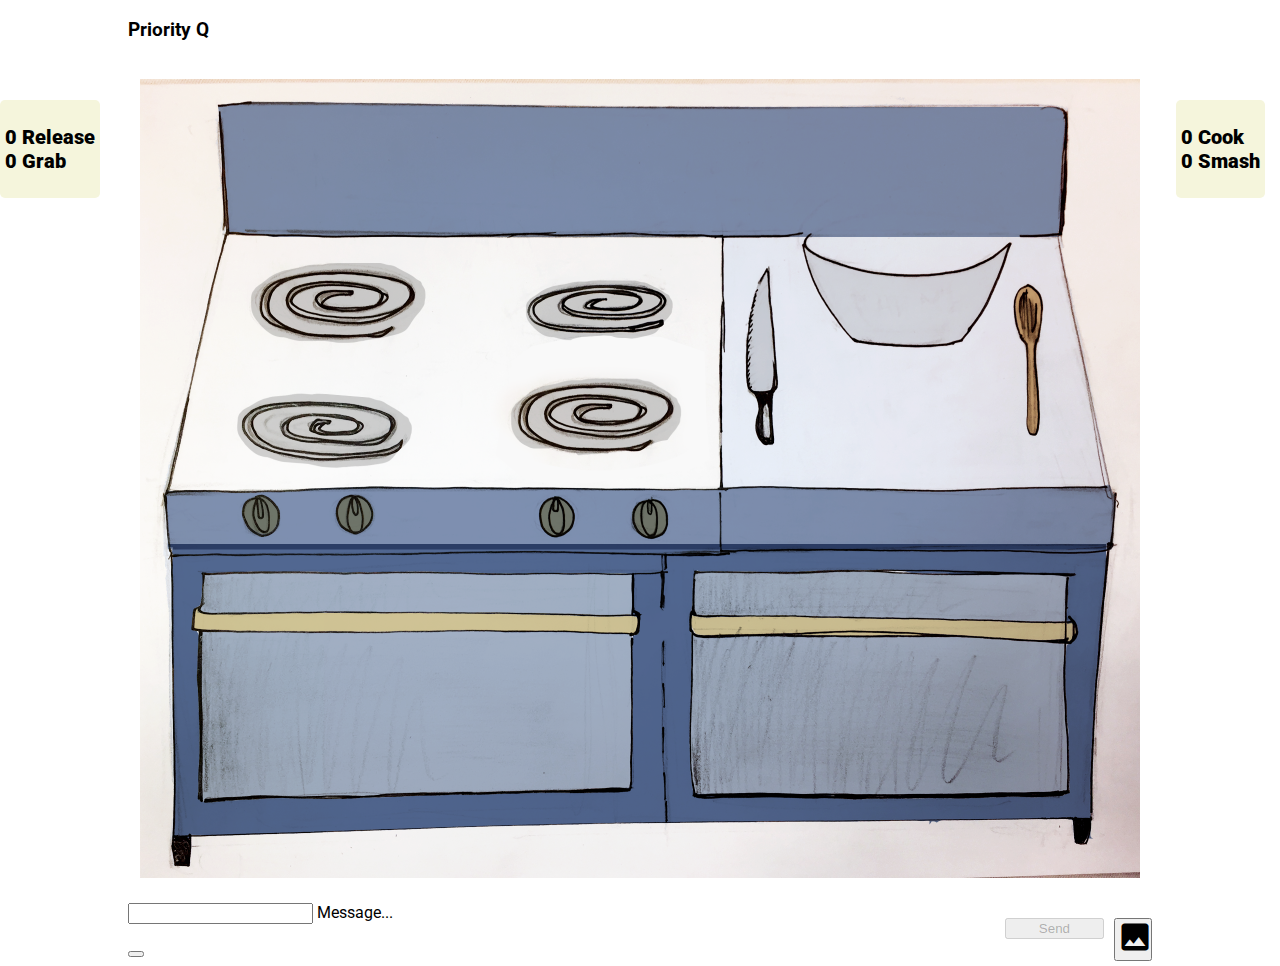
==== web/index.html @ 3f9b06d8 "beginning of voting system logic and game ui" ====
<!doctype html>
<!--
  Copyright 2015 Google Inc. All rights reserved.
  Licensed under the Apache License, Version 2.0 (the "License");
  you may not use this file except in compliance with the License.
  You may obtain a copy of the License at
      https://www.apache.org/licenses/LICENSE-2.0
  Unless required by applicable law or agreed to in writing, software
  distributed under the License is distributed on an "AS IS" BASIS,
  WITHOUT WARRANTIES OR CONDITIONS OF ANY KIND, either express or implied.
  See the License for the specific language governing permissions and
  limitations under the License
-->
<html lang="en">
<head>
  <meta charset="utf-8">
  <meta http-equiv="X-UA-Compatible" content="IE=edge">
  <meta name="description" content="Learn how to use the Firebase platform on the Web">
  <meta name="viewport" content="width=device-width, initial-scale=1.0">
  <title>Priority Q</title>

  <!-- Disable tap highlight on IE -->
  <meta name="msapplication-tap-highlight" content="no">

  <!-- Web Application Manifest -->
  <link rel="manifest" href="manifest.json">

  <!-- Add to homescreen for Chrome on Android -->
  <meta name="mobile-web-app-capable" content="yes">
  <meta name="application-name" content="Friendly Chat">
  <meta name="theme-color" content="#303F9F">

  <!-- Add to homescreen for Safari on iOS -->
  <meta name="apple-mobile-web-app-capable" content="yes">
  <meta name="apple-mobile-web-app-status-bar-style" content="black-translucent">
  <meta name="apple-mobile-web-app-title" content="Friendly Chat">
  <meta name="apple-mobile-web-app-status-bar-style" content="#303F9F">

  <!-- Tile icon for Win8 -->
  <meta name="msapplication-TileColor" content="#3372DF">
  <meta name="msapplication-navbutton-color" content="#303F9F">

  <!-- Material Design Lite -->
  <link rel="stylesheet" href="https://fonts.googleapis.com/icon?family=Material+Icons">
  <link rel="stylesheet" href="https://code.getmdl.io/1.1.3/material.orange-indigo.min.css">
  <script defer src="https://code.getmdl.io/1.1.3/material.min.js"></script>

  <!-- App Styling -->
  <link rel="stylesheet" href="https://fonts.googleapis.com/css?family=Roboto:regular,bold,italic,thin,light,bolditalic,black,medium&amp;lang=en">
  <link rel="stylesheet" href="styles/main.css">
</head>
<body>
<div class="demo-layout mdl-layout mdl-js-layout mdl-layout--fixed-header">

  <!-- Header section containing logo -->
  <header class="mdl-layout__header mdl-color-text--white mdl-color--light-blue-700">
    <div class="mdl-cell mdl-cell--12-col mdl-cell--12-col-tablet mdl-grid">
      <div class="mdl-layout__header-row mdl-cell mdl-cell--12-col mdl-cell--12-col-tablet mdl-cell--12-col-desktop">
        <h3>Priority Q</h3>
      </div>
      <div id="user-container">
        <div hidden id="user-pic"></div>
        <div hidden id="user-name"></div>
        <button hidden id="sign-out" class="mdl-button mdl-js-button mdl-js-ripple-effect mdl-color-text--white">
          Sign-out
        </button>
        <button hidden id="sign-in" class="mdl-button mdl-js-button mdl-js-ripple-effect mdl-color-text--white">
          <i class="material-icons">account_circle</i>Sign-in with Google
        </button>
      </div>
    </div>
  </header>

  <main class="mdl-layout__content mdl-color--grey-100">
    
      	<canvas id="canvas"></canvas>
        
        <div id="leftVoteBox">
          <ul class="voteList">
            <li><span id="releaseVotes">0</span> Release</li>
            <li><span id="grabVotes">0</span> Grab</li>
          </ul>
        </div>
        <div id="rightVoteBox">
          <ul class="voteList">
            <li><span id="cookVotes">0</span> Cook</li>
            <li><span id="smashVotes">0</span> Smash</li>
          </ul>
        </div>
   
    <div id="messages-card-container" class="mdl-cell mdl-cell--12-col mdl-grid">
    	
      <!-- Messages container -->
      <div id="messages-card" class="mdl-card mdl-shadow--2dp mdl-cell mdl-cell--12-col mdl-cell--6-col-tablet mdl-cell--6-col-desktop">
        <div class="mdl-card__supporting-text mdl-color-text--grey-600">
          <div id="messages">
            <span id="message-filler"></span>
          </div>
          <form id="message-form" action="#">
            <div class="mdl-textfield mdl-js-textfield mdl-textfield--floating-label">
              <input class="mdl-textfield__input" type="text" id="message">
              <label class="mdl-textfield__label" for="message">Message...</label>
            </div>
            <button id="submit" disabled type="submit" class="mdl-button mdl-js-button mdl-button--raised mdl-js-ripple-effect">
              Send
            </button>
          </form>
          <form id="image-form" action="#">
            <input id="mediaCapture" type="file" accept="image/*,capture=camera">
            <button id="submitImage" title="Add an image" class="mdl-button mdl-js-button mdl-button--raised mdl-js-ripple-effect mdl-color--amber-400 mdl-color-text--white">
              <i class="material-icons">image</i>
            </button>
          </form>
        </div>
      </div>

      <div id="must-signin-snackbar" class="mdl-js-snackbar mdl-snackbar">
        <div class="mdl-snackbar__text"></div>
        <button class="mdl-snackbar__action" type="button"></button>
      </div>

    </div>
  </main>
</div>

<!-- Import and configure the Firebase SDK -->
<!-- These scripts are made available when the app is served or deployed on Firebase Hosting -->
<!-- If you do not want to serve/host your project using Firebase Hosting see https://firebase.google.com/docs/web/setup -->
<script src="/__/firebase/4.1.3/firebase.js"></script>
<script src="/__/firebase/init.js"></script>

<script src="scripts/main.js"></script>
<script src="scripts/game1.js"></script>

</script>
</body>
</html>
---- web/styles/main.css ----
/**
 * Copyright 2015 Google Inc. All Rights Reserved.
 *
 * Licensed under the Apache License, Version 2.0 (the "License");
 * you may not use this file except in compliance with the License.
 * You may obtain a copy of the License at
 *
 *      http://www.apache.org/licenses/LICENSE-2.0
 *
 * Unless required by applicable law or agreed to in writing, software
 * distributed under the License is distributed on an "AS IS" BASIS,
 * WITHOUT WARRANTIES OR CONDITIONS OF ANY KIND, either express or implied.
 * See the License for the specific language governing permissions and
 * limitations under the License.
 */

html, body {
  font-family: 'Roboto', 'Helvetica', sans-serif;
}
main, #messages-card {
  height: 100%;
  padding-bottom: 0;
}
#messages-card-container {
  height: calc(100% - 150px);
  padding-bottom: 0;
}
#messages-card {
  margin-top: 15px;
}
.mdl-layout__header-row span {
  margin-left: 15px;
  margin-top: 17px;
}
.mdl-grid {
  max-width: 1024px;
  margin: auto;
}
.material-icons {
  font-size: 36px;
  top: 8px;
  position: relative;
}
.mdl-layout__header-row {
  padding: 0;
  margin: 0 auto;
}
.mdl-card__supporting-text {
  width: auto;
  height: 100%;
  padding-top: 0;
  padding-bottom: 0;
}
#messages {
  overflow-y: auto;
  margin-bottom: 10px;
  height: calc(100% - 80px);
}
#message-filler {
  flex-grow: 1;
}
.message-container:first-of-type {
  border-top-width: 0;
}
.message-container {
  display: block;
  margin-top: 10px;
  border-top: 1px solid #f3f3f3;
  padding-top: 10px;
  opacity: 0;
  transition: opacity 1s ease-in-out;
}
.message-container.visible {
  opacity: 1;
}
.message-container .pic {
  background-image: url('/images/profile_placeholder.png');
  background-repeat: no-repeat;
  width: 30px;
  height: 30px;
  background-size: 30px;
  border-radius: 20px;
}
.message-container .spacing {
  display: table-cell;
  vertical-align: top;
}
.message-container .message {
  display: table-cell;
  width: calc(100% - 40px);
  padding: 5px 0 5px 10px;
}
.message-container .name {
  display: inline-block;
  width: 100%;
  padding-left: 40px;
  color: #bbb;
  font-style: italic;
  font-size: 12px;
  box-sizing: border-box;
}
#message-form {
  display: flex;
  flex-direction: row;
  width: calc(100% - 48px);
  float: left;
}
#image-form {
  display: flex;
  flex-direction: row;
  width: 48px;
  float: right;
}
#message-form .mdl-textfield {
  width: calc(100% - 100px);
}
#message-form button, #image-form button {
  width: 100px;
  margin: 15px 0 0 10px;
}
.mdl-card {
  min-height: 0;
}
.mdl-card {
  background: linear-gradient(white, #f9f9f9);
  justify-content: space-between;
}
#user-container {
  position: absolute;
  display: flex;
  flex-direction: row;
  top: 22px;
  width: 100%;
  right: 0;
  padding-left: 10px;
  justify-content: flex-end;
  padding-right: 10px;
}
#user-container #user-pic {
  top: -3px;
  position: relative;
  display: inline-block;
  background-image: url('/images/profile_placeholder.png');
  background-repeat: no-repeat;
  width: 40px;
  height: 40px;
  background-size: 40px;
  border-radius: 20px;
}
#user-container #user-name {
  font-size: 16px;
  line-height: 36px;
  padding-right: 10px;
  padding-left: 20px;
}
#image-form #submitImage {
  width: auto;
  padding: 0 6px 0 1px;
  min-width: 0;
}
#image-form #submitImage .material-icons {
  top: -1px;
}
.message img {
  max-width: 300px;
  max-height: 200px;
}
#mediaCapture {
  display: none;
}
@media screen and (max-width: 610px) {
  header {
    height: 113px;
    padding-bottom: 80px !important;
  }
  #user-container {
    top: 72px;
    background-color: rgb(3,155,229);
    height: 38px;
    padding-top: 3px;
    padding-right: 2px;
  }
  #user-container #user-pic {
    top: 2px;
    width: 33px;
    height: 33px;
    background-size: 33px;
  }
}
.mdl-textfield__label:after {
  background-color: #0288D1;
}
.mdl-textfield--floating-label.is-focused .mdl-textfield__label {
  color: #0288D1;
}
.mdl-button .material-icons {
  top: -1px;
  margin-right: 5px;
}

canvas{
  display: block;
  background-image: url("../images/oven.png");
  background-color: white;
  background-repeat: no-repeat;
  background-size: 1000px 799px;
  max-width: 1000px;
  height: 799px;
  margin-top: 3%;
  margin-left: auto;
  margin-right: auto;
}
ul{
  list-style-type: none;
  font-size: 15pt;
  font-weight: 900;
  padding: 5px;
}
#rightVoteBox{
  position: fixed;
  display: block;
  top: 100px;
  right: 15px;

  background-color: beige;
  border-radius: 5px;
}
#leftVoteBox{
  position: fixed;
  display: block;
  top: 100px;
  left: 0px;

  background-color: beige;
  border-radius: 5px;
}
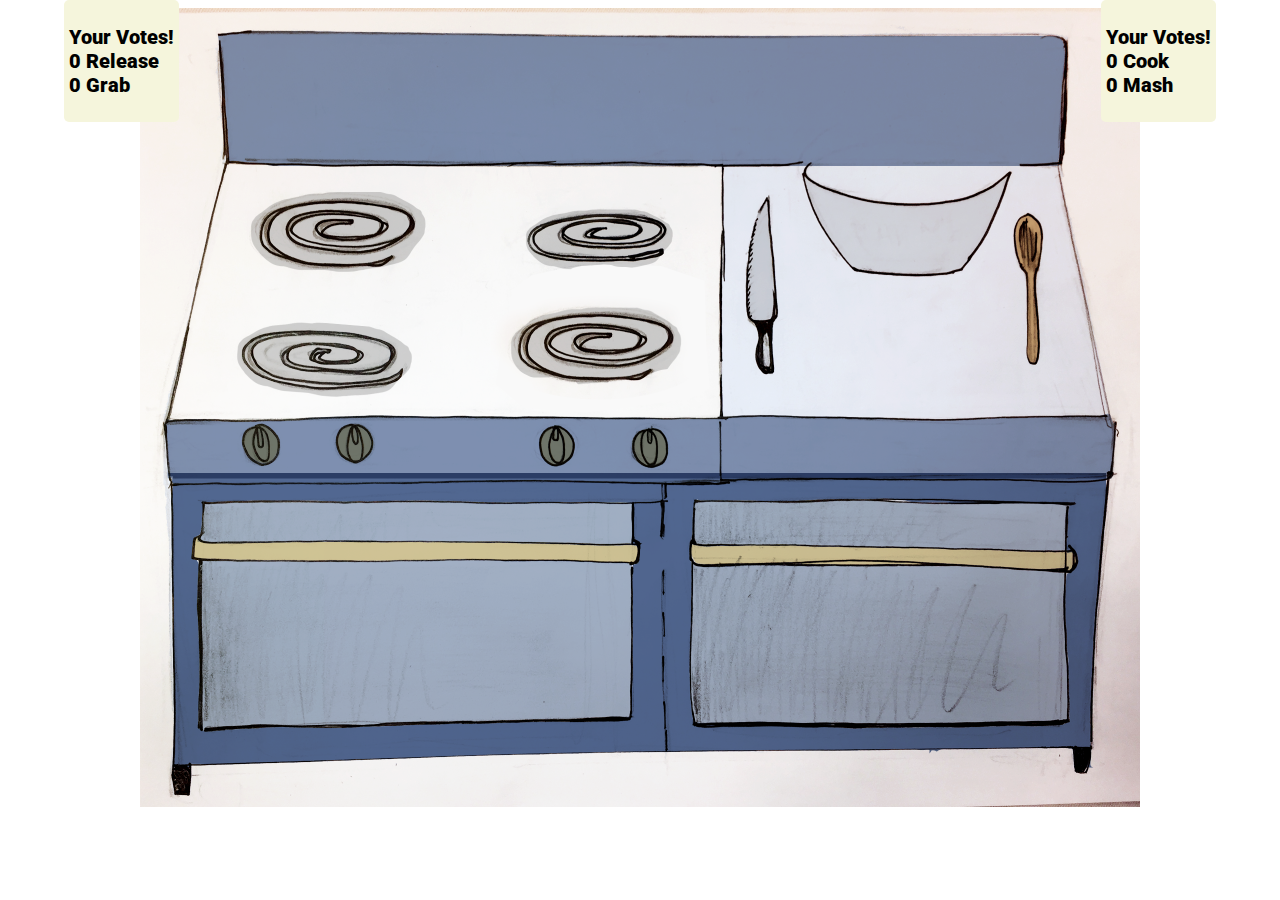
==== commit 1ad5e077: "Beginning of game functionality" ====
--- a/web/index.html
+++ b/web/index.html
@@ -15,7 +15,7 @@
 <head>
   <meta charset="utf-8">
   <meta http-equiv="X-UA-Compatible" content="IE=edge">
-  <meta name="description" content="Learn how to use the Firebase platform on the Web">
+  <meta name="description" content="ROBOTATO - A simple cooperative vote cooking game!">
   <meta name="viewport" content="width=device-width, initial-scale=1.0">
   <title>Priority Q</title>
 
@@ -27,7 +27,7 @@
 
   <!-- Add to homescreen for Chrome on Android -->
   <meta name="mobile-web-app-capable" content="yes">
-  <meta name="application-name" content="Friendly Chat">
+  <meta name="application-name" content="ROBOTATO">
   <meta name="theme-color" content="#303F9F">
 
   <!-- Add to homescreen for Safari on iOS -->
@@ -50,9 +50,9 @@
   <link rel="stylesheet" href="styles/main.css">
 </head>
 <body>
-<div class="demo-layout mdl-layout mdl-js-layout mdl-layout--fixed-header">
+<div>
 
-  <!-- Header section containing logo -->
+  <!-- Header section containing logo 
   <header class="mdl-layout__header mdl-color-text--white mdl-color--light-blue-700">
     <div class="mdl-cell mdl-cell--12-col mdl-cell--12-col-tablet mdl-grid">
       <div class="mdl-layout__header-row mdl-cell mdl-cell--12-col mdl-cell--12-col-tablet mdl-cell--12-col-desktop">
@@ -61,65 +61,42 @@
       <div id="user-container">
         <div hidden id="user-pic"></div>
         <div hidden id="user-name"></div>
-        <button hidden id="sign-out" class="mdl-button mdl-js-button mdl-js-ripple-effect mdl-color-text--white">
-          Sign-out
-        </button>
-        <button hidden id="sign-in" class="mdl-button mdl-js-button mdl-js-ripple-effect mdl-color-text--white">
-          <i class="material-icons">account_circle</i>Sign-in with Google
-        </button>
+       
       </div>
     </div>
   </header>
+  -->
 
-  <main class="mdl-layout__content mdl-color--grey-100">
-    
+  <main>
+        <div id="overlay1">
+          <span id="text">Game Starts in: 
+            <span id="timer"> 10 </span> s
+          </span>
+        </div>
+
+        <div id="overlay2">
+          <span id="text">Time Remaining: 
+            <span id="voteTime"> 10 </span>
+          </span>
+        </div>
       	<canvas id="canvas"></canvas>
-        
+
         <div id="leftVoteBox">
           <ul class="voteList">
+            <li>Your Votes!</li>
             <li><span id="releaseVotes">0</span> Release</li>
             <li><span id="grabVotes">0</span> Grab</li>
           </ul>
         </div>
         <div id="rightVoteBox">
           <ul class="voteList">
+            <li>Your Votes!</li>
             <li><span id="cookVotes">0</span> Cook</li>
-            <li><span id="smashVotes">0</span> Smash</li>
+            <li><span id="mashVotes">0</span> Mash</li>
           </ul>
         </div>
    
-    <div id="messages-card-container" class="mdl-cell mdl-cell--12-col mdl-grid">
-    	
-      <!-- Messages container -->
-      <div id="messages-card" class="mdl-card mdl-shadow--2dp mdl-cell mdl-cell--12-col mdl-cell--6-col-tablet mdl-cell--6-col-desktop">
-        <div class="mdl-card__supporting-text mdl-color-text--grey-600">
-          <div id="messages">
-            <span id="message-filler"></span>
-          </div>
-          <form id="message-form" action="#">
-            <div class="mdl-textfield mdl-js-textfield mdl-textfield--floating-label">
-              <input class="mdl-textfield__input" type="text" id="message">
-              <label class="mdl-textfield__label" for="message">Message...</label>
-            </div>
-            <button id="submit" disabled type="submit" class="mdl-button mdl-js-button mdl-button--raised mdl-js-ripple-effect">
-              Send
-            </button>
-          </form>
-          <form id="image-form" action="#">
-            <input id="mediaCapture" type="file" accept="image/*,capture=camera">
-            <button id="submitImage" title="Add an image" class="mdl-button mdl-js-button mdl-button--raised mdl-js-ripple-effect mdl-color--amber-400 mdl-color-text--white">
-              <i class="material-icons">image</i>
-            </button>
-          </form>
-        </div>
-      </div>
 
-      <div id="must-signin-snackbar" class="mdl-js-snackbar mdl-snackbar">
-        <div class="mdl-snackbar__text"></div>
-        <button class="mdl-snackbar__action" type="button"></button>
-      </div>
-
-    </div>
   </main>
 </div>
 
--- a/web/styles/main.css
+++ b/web/styles/main.css
@@ -206,7 +206,7 @@
   background-size: 1000px 799px;
   max-width: 1000px;
   height: 799px;
-  margin-top: 3%;
+  margin-top: 0;
   margin-left: auto;
   margin-right: auto;
 }
@@ -219,8 +219,8 @@
 #rightVoteBox{
   position: fixed;
   display: block;
-  top: 100px;
-  right: 15px;
+  top: 0px;
+  right: 5%;
 
   background-color: beige;
   border-radius: 5px;
@@ -228,9 +228,40 @@
 #leftVoteBox{
   position: fixed;
   display: block;
-  top: 100px;
-  left: 0px;
+  top: 0px;
+  left: 5%;
 
   background-color: beige;
   border-radius: 5px;
+}
+#countdown{
+  position: absolute;
+  display: block;
+  margin-left: auto;
+  margin-right: auto;
+}
+
+/*borrowed with love from W3Schools*/
+#overlay1, #overlay2 {
+    position: fixed; /* Sit on top of the page content */
+    display: none; /* Hidden by default */
+    width: 100%; /* Full width (cover the whole page) */
+    height: 100%; /* Full height (cover the whole page) */
+    top: 0; 
+    left: 0;
+    right: 0;
+    bottom: 0;
+    background-color: rgba(0,0,0,0.25); /* Black background with opacity */
+    z-index: 2; /* Specify a stack order in case you're using a different order for other elements */
+    cursor: pointer; /* Add a pointer on hover */
+}
+/*borrowed with love from W3Schools*/
+#text{
+    position: absolute;
+    top: 50%;
+    left: 50%;
+    font-size: 50px;
+    color: white;
+    transform: translate(-50%,-50%);
+    -ms-transform: translate(-50%,-50%);
 }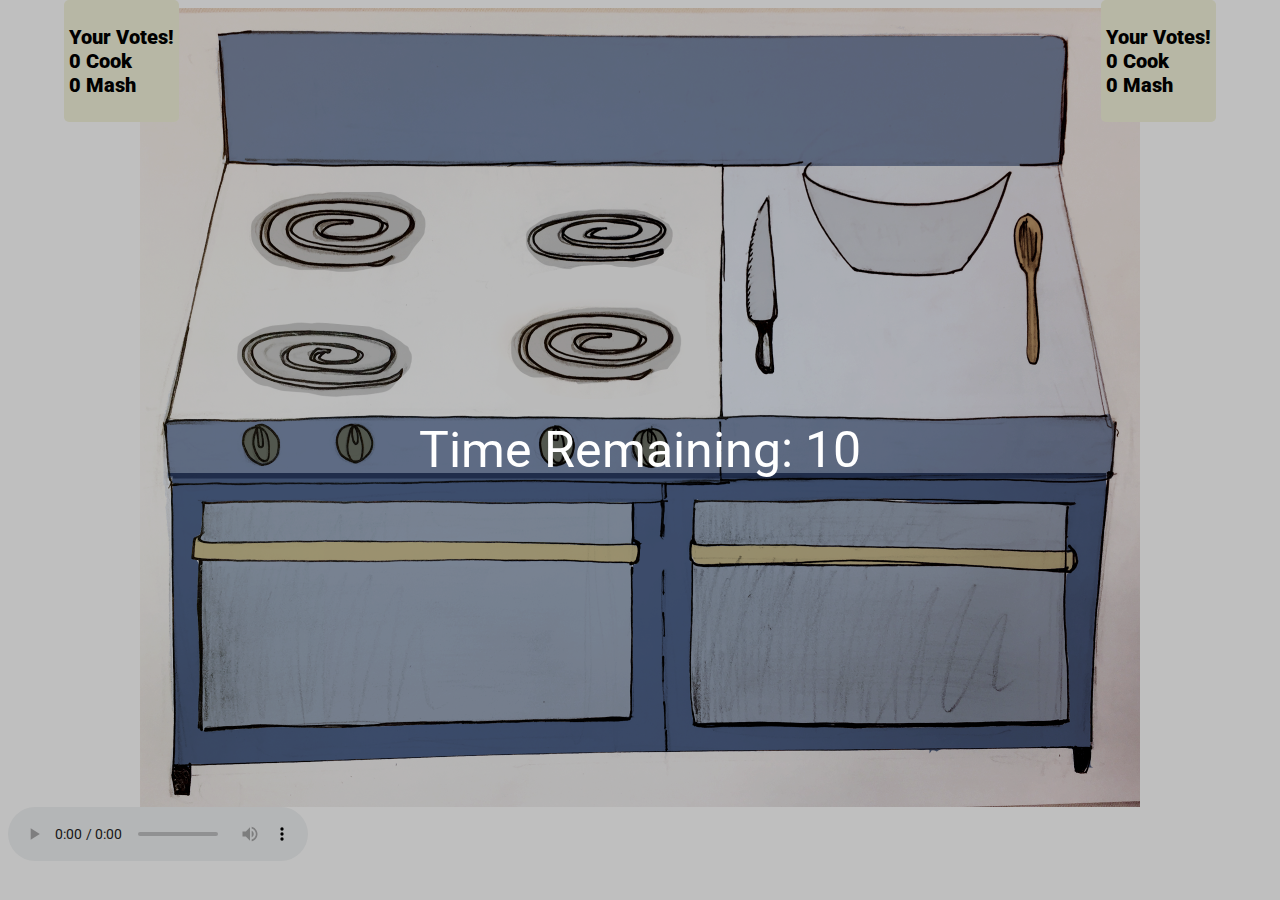
==== commit fa3c369a: "added scoring image assets and fixed game play" ====
--- a/web/index.html
+++ b/web/index.html
@@ -79,13 +79,13 @@
             <span id="voteTime"> 10 </span>
           </span>
         </div>
-      	<canvas id="canvas"></canvas>
+      	<canvas id="canvas" ></canvas>
 
         <div id="leftVoteBox">
           <ul class="voteList">
             <li>Your Votes!</li>
-            <li><span id="releaseVotes">0</span> Release</li>
-            <li><span id="grabVotes">0</span> Grab</li>
+            <li><span id="releaseVotes">0</span> Cook</li>
+            <li><span id="grabVotes">0</span> Mash</li>
           </ul>
         </div>
         <div id="rightVoteBox">
@@ -95,7 +95,12 @@
             <li><span id="mashVotes">0</span> Mash</li>
           </ul>
         </div>
-   
+    
+    <audio controls>
+      <source src="theme.wav" type="audio/wav">
+      
+      Your browser does not support the audio element.
+    </audio>
 
   </main>
 </div>
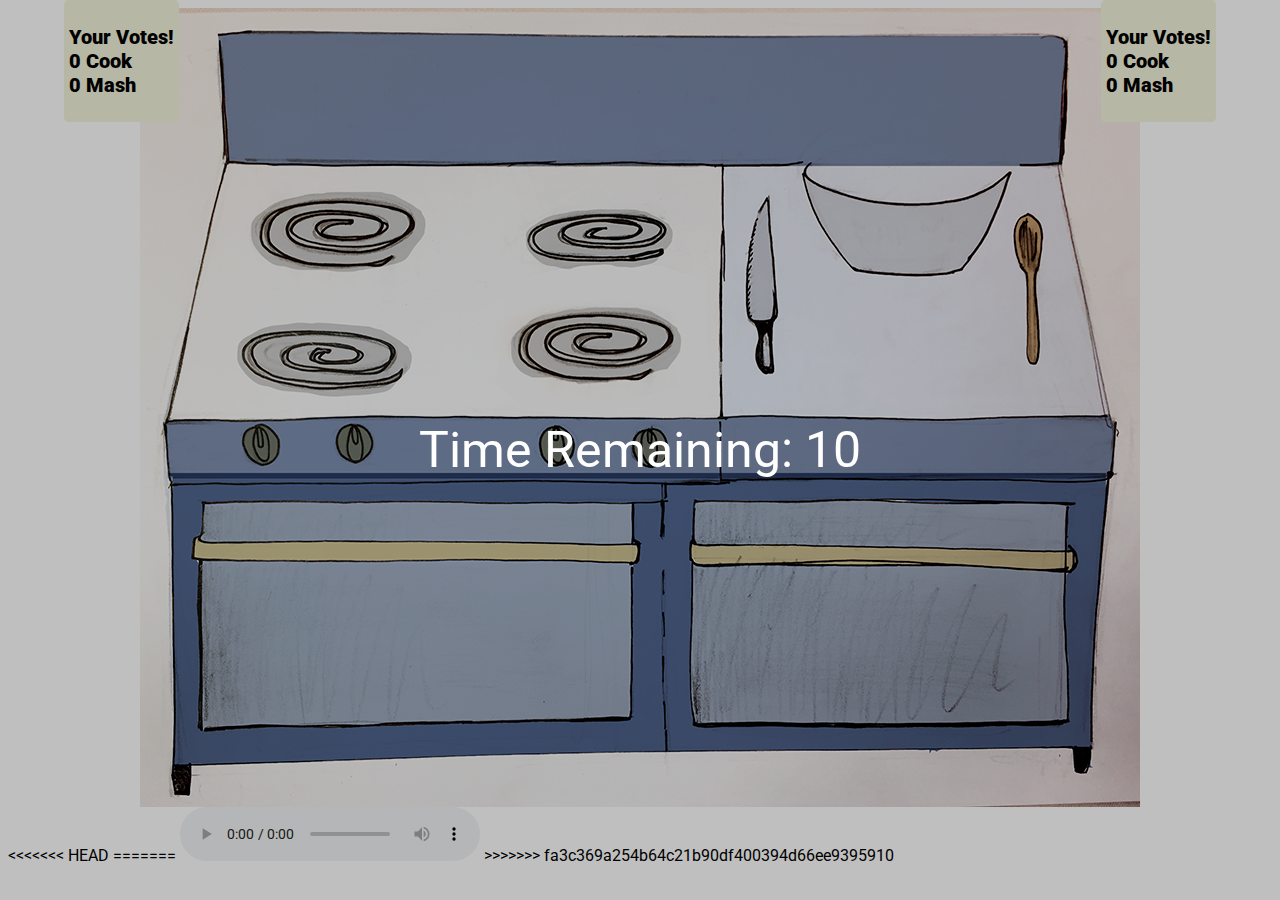
==== commit 056afa55: "Merge branch 'master' of https://github.com/makowildcat/gamejam-chi2018" ====
--- a/web/index.html
+++ b/web/index.html
@@ -52,7 +52,7 @@
 <body>
 <div>
 
-  <!-- Header section containing logo 
+  <!-- Header section containing logo
   <header class="mdl-layout__header mdl-color-text--white mdl-color--light-blue-700">
     <div class="mdl-cell mdl-cell--12-col mdl-cell--12-col-tablet mdl-grid">
       <div class="mdl-layout__header-row mdl-cell mdl-cell--12-col mdl-cell--12-col-tablet mdl-cell--12-col-desktop">
@@ -61,7 +61,7 @@
       <div id="user-container">
         <div hidden id="user-pic"></div>
         <div hidden id="user-name"></div>
-       
+
       </div>
     </div>
   </header>
@@ -69,13 +69,13 @@
 
   <main>
         <div id="overlay1">
-          <span id="text">Game Starts in: 
+          <span id="text">Game Starts in:
             <span id="timer"> 10 </span> s
           </span>
         </div>
 
         <div id="overlay2">
-          <span id="text">Time Remaining: 
+          <span id="text">Time Remaining:
             <span id="voteTime"> 10 </span>
           </span>
         </div>
@@ -95,15 +95,28 @@
             <li><span id="mashVotes">0</span> Mash</li>
           </ul>
         </div>
+<<<<<<< HEAD
+
+=======
     
     <audio controls>
       <source src="theme.wav" type="audio/wav">
       
       Your browser does not support the audio element.
     </audio>
+>>>>>>> fa3c369a254b64c21b90df400394d66ee9395910
 
   </main>
 </div>
+
+<script type="text/javascript">
+<!--
+var userAgent = navigator.userAgent || navigator.vendor || window.opera;
+if ((screen.width <= 699) || (/android/i.test(userAgent)) || (/iPad|iPhone|iPod/.test(userAgent) && !window.MSStream)) {
+  document.location = "controller/index.html";
+}
+//-->
+</script>
 
 <!-- Import and configure the Firebase SDK -->
 <!-- These scripts are made available when the app is served or deployed on Firebase Hosting -->
--- a/web/styles/main.css
+++ b/web/styles/main.css
@@ -17,198 +17,22 @@
 html, body {
   font-family: 'Roboto', 'Helvetica', sans-serif;
 }
-main, #messages-card {
-  height: 100%;
-  padding-bottom: 0;
-}
-#messages-card-container {
-  height: calc(100% - 150px);
-  padding-bottom: 0;
-}
-#messages-card {
-  margin-top: 15px;
-}
-.mdl-layout__header-row span {
-  margin-left: 15px;
-  margin-top: 17px;
-}
-.mdl-grid {
-  max-width: 1024px;
-  margin: auto;
-}
-.material-icons {
-  font-size: 36px;
-  top: 8px;
-  position: relative;
-}
-.mdl-layout__header-row {
-  padding: 0;
-  margin: 0 auto;
-}
-.mdl-card__supporting-text {
-  width: auto;
-  height: 100%;
-  padding-top: 0;
-  padding-bottom: 0;
-}
-#messages {
-  overflow-y: auto;
-  margin-bottom: 10px;
-  height: calc(100% - 80px);
-}
-#message-filler {
-  flex-grow: 1;
-}
-.message-container:first-of-type {
-  border-top-width: 0;
-}
-.message-container {
-  display: block;
-  margin-top: 10px;
-  border-top: 1px solid #f3f3f3;
-  padding-top: 10px;
-  opacity: 0;
-  transition: opacity 1s ease-in-out;
-}
-.message-container.visible {
-  opacity: 1;
-}
-.message-container .pic {
-  background-image: url('/images/profile_placeholder.png');
-  background-repeat: no-repeat;
-  width: 30px;
-  height: 30px;
-  background-size: 30px;
-  border-radius: 20px;
-}
-.message-container .spacing {
-  display: table-cell;
-  vertical-align: top;
-}
-.message-container .message {
-  display: table-cell;
-  width: calc(100% - 40px);
-  padding: 5px 0 5px 10px;
-}
-.message-container .name {
-  display: inline-block;
-  width: 100%;
-  padding-left: 40px;
-  color: #bbb;
-  font-style: italic;
-  font-size: 12px;
-  box-sizing: border-box;
-}
-#message-form {
-  display: flex;
-  flex-direction: row;
-  width: calc(100% - 48px);
-  float: left;
-}
-#image-form {
-  display: flex;
-  flex-direction: row;
-  width: 48px;
-  float: right;
-}
-#message-form .mdl-textfield {
-  width: calc(100% - 100px);
-}
-#message-form button, #image-form button {
-  width: 100px;
-  margin: 15px 0 0 10px;
-}
-.mdl-card {
-  min-height: 0;
-}
-.mdl-card {
-  background: linear-gradient(white, #f9f9f9);
-  justify-content: space-between;
-}
-#user-container {
-  position: absolute;
-  display: flex;
-  flex-direction: row;
-  top: 22px;
-  width: 100%;
-  right: 0;
-  padding-left: 10px;
-  justify-content: flex-end;
-  padding-right: 10px;
-}
-#user-container #user-pic {
-  top: -3px;
-  position: relative;
-  display: inline-block;
-  background-image: url('/images/profile_placeholder.png');
-  background-repeat: no-repeat;
-  width: 40px;
-  height: 40px;
-  background-size: 40px;
-  border-radius: 20px;
-}
-#user-container #user-name {
-  font-size: 16px;
-  line-height: 36px;
-  padding-right: 10px;
-  padding-left: 20px;
-}
-#image-form #submitImage {
-  width: auto;
-  padding: 0 6px 0 1px;
-  min-width: 0;
-}
-#image-form #submitImage .material-icons {
-  top: -1px;
-}
-.message img {
-  max-width: 300px;
-  max-height: 200px;
-}
-#mediaCapture {
-  display: none;
-}
-@media screen and (max-width: 610px) {
-  header {
-    height: 113px;
-    padding-bottom: 80px !important;
-  }
-  #user-container {
-    top: 72px;
-    background-color: rgb(3,155,229);
-    height: 38px;
-    padding-top: 3px;
-    padding-right: 2px;
-  }
-  #user-container #user-pic {
-    top: 2px;
-    width: 33px;
-    height: 33px;
-    background-size: 33px;
-  }
-}
-.mdl-textfield__label:after {
-  background-color: #0288D1;
-}
-.mdl-textfield--floating-label.is-focused .mdl-textfield__label {
-  color: #0288D1;
-}
-.mdl-button .material-icons {
-  top: -1px;
-  margin-right: 5px;
-}
+
 
 canvas{
   display: block;
-  background-image: url("../images/oven.png");
+  background-image: url("../images/oven-small.png");
   background-color: white;
   background-repeat: no-repeat;
-  background-size: 1000px 799px;
+  background-size: 1000px;
   max-width: 1000px;
+  width: 1000px;
   height: 799px;
   margin-top: 0;
   margin-left: auto;
   margin-right: auto;
+  image-rendering: crisp-edges;
+  image-rendering: -webkit-crisp-edges;
 }
 ul{
   list-style-type: none;
